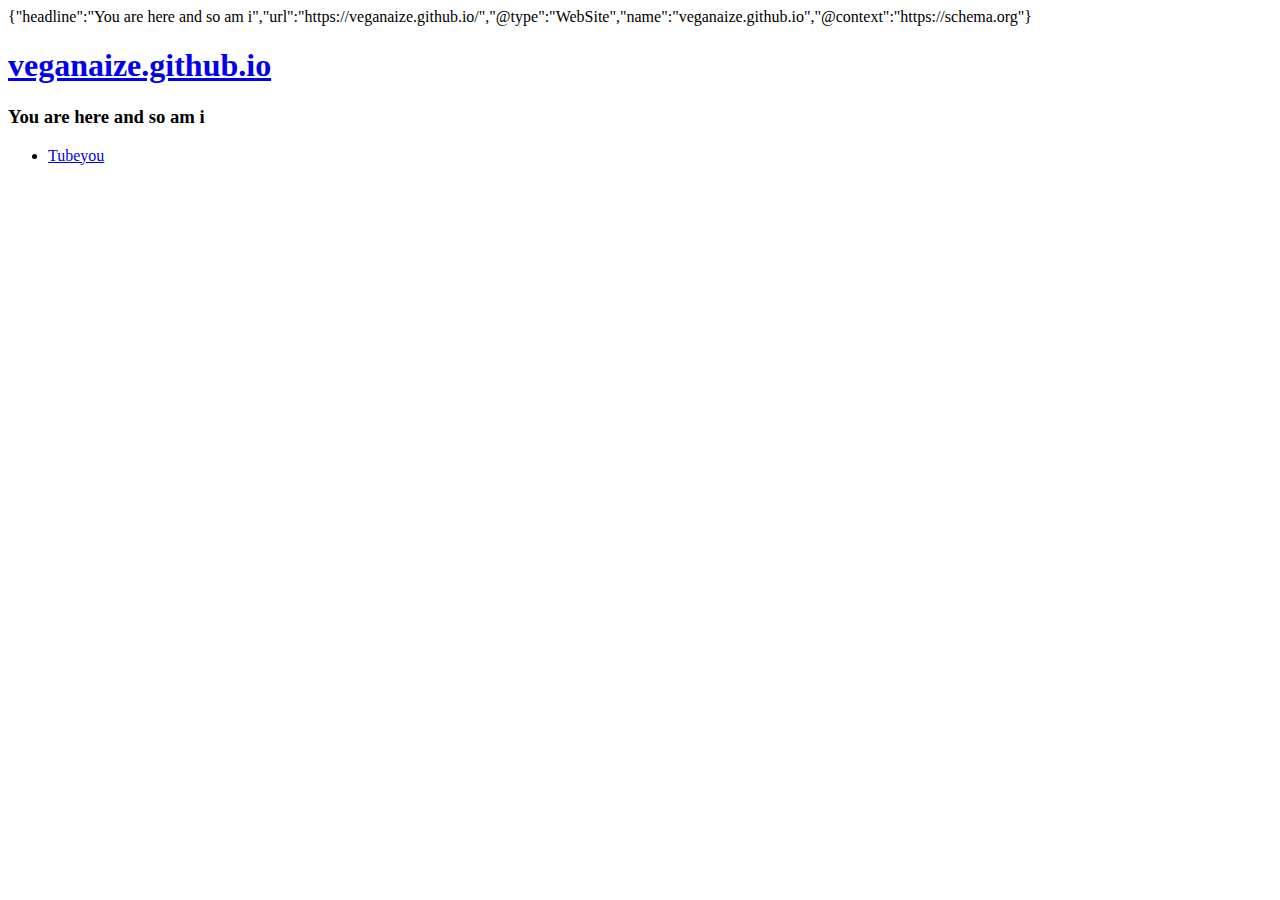
==== index.html @ b47bd34e "Create index.html" ====
<!DOCTYPE html>
<html lang="en-US">
<head>
  <meta charset="UTF-8">
  <meta name="viewport" content="width=device-width, initial-scale=1">
  <title>You are here and so am i | veganaize.github.io</title>
  <link rel="canonical" href="https://veganaize.github.io/" />
  {"headline":"You are here and so am i","url":"https://veganaize.github.io/","@type":"WebSite","name":"veganaize.github.io","@context":"https://schema.org"}</script>
  <!-- set favicon here -->
  <!-- link rel="shortcut icon" type="image/x-icon" href="/favicon.ico" -->
</head>
<body>
  <div class="container-lg px-3 my-5 markdown-body">
    <h1><a href="https://veganaize.github.io/">veganaize.github.io</a></h1>
    <h3 id="you-are-here-and-so-am-i">You are here and so am i</h3>
    <ul>
      <li><a href="https://www.youtube.com/user/TheMadman420">Tubeyou</a></li>
    </ul>
  </div>
</body>
</html>
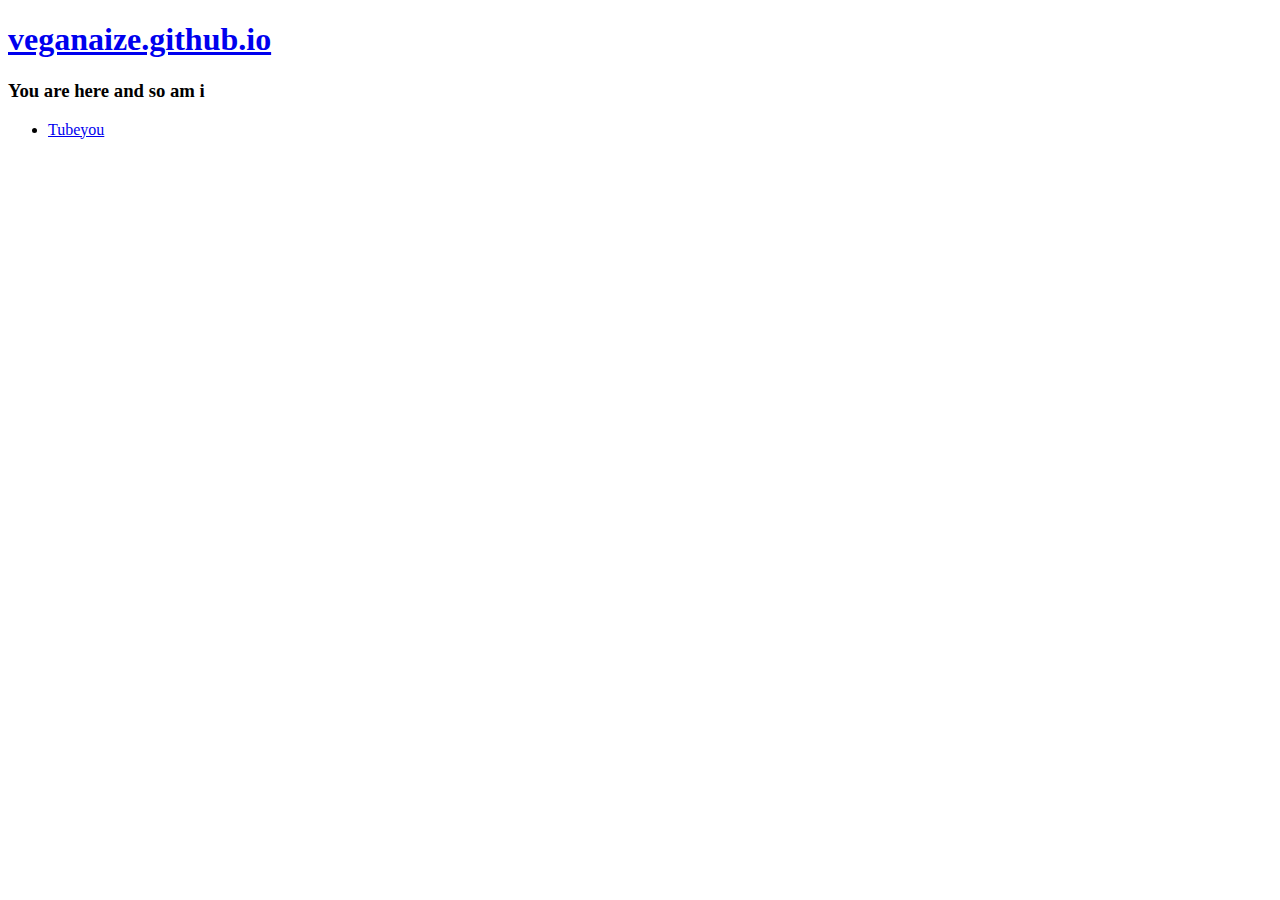
==== commit 90339e18: "Update index.html" ====
--- a/index.html
+++ b/index.html
@@ -5,7 +5,6 @@
   <meta name="viewport" content="width=device-width, initial-scale=1">
   <title>You are here and so am i | veganaize.github.io</title>
   <link rel="canonical" href="https://veganaize.github.io/" />
-  {"headline":"You are here and so am i","url":"https://veganaize.github.io/","@type":"WebSite","name":"veganaize.github.io","@context":"https://schema.org"}</script>
   <!-- set favicon here -->
   <!-- link rel="shortcut icon" type="image/x-icon" href="/favicon.ico" -->
 </head>
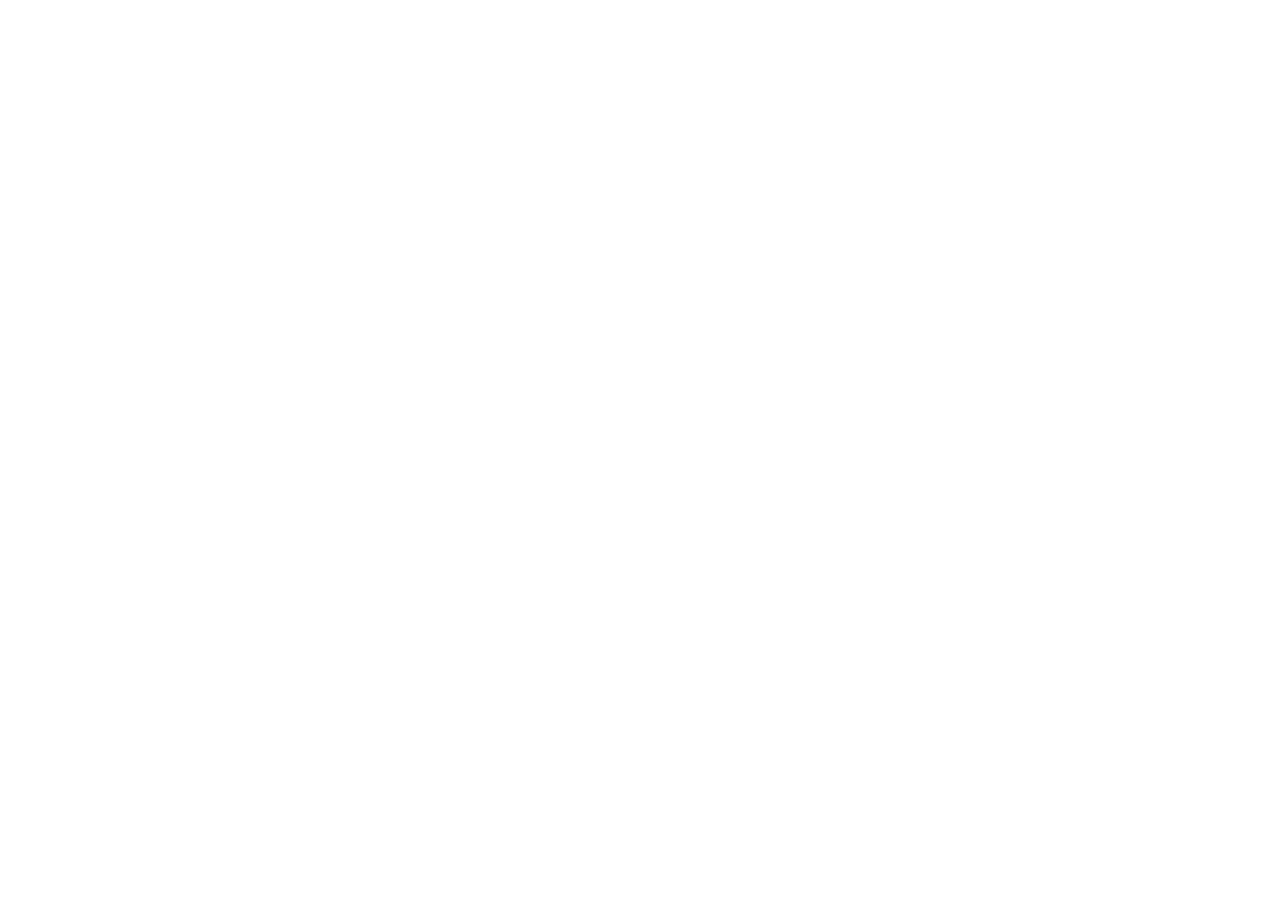
==== commit e342638f: "css font-family" ====
--- a/index.html
+++ b/index.html
@@ -3,14 +3,18 @@
 <head>
   <meta charset="UTF-8">
   <meta name="viewport" content="width=device-width, initial-scale=1">
-  <title>You are here and so am i | veganaize.github.io</title>
+  <title>You are here and so am i | veganaiZe.github.io</title>
   <link rel="canonical" href="https://veganaize.github.io/" />
   <!-- set favicon here -->
   <!-- link rel="shortcut icon" type="image/x-icon" href="/favicon.ico" -->
+  <style>
+    body {
+      font-family:-apple-system,BlinkMacSystemFont,"Segoe UI",Helvetica,Arial,sans-serif,"Apple Color Emoji","Segoe UI Emoji";
+    }
 </head>
 <body>
-  <div class="container-lg px-3 my-5 markdown-body">
-    <h1><a href="https://veganaize.github.io/">veganaize.github.io</a></h1>
+  <div class="container">
+    <h1><a href="https://github.com/veganaize/">veganaiZe</a></h1>
     <h3 id="you-are-here-and-so-am-i">You are here and so am i</h3>
     <ul>
       <li><a href="https://www.youtube.com/user/TheMadman420">Tubeyou</a></li>
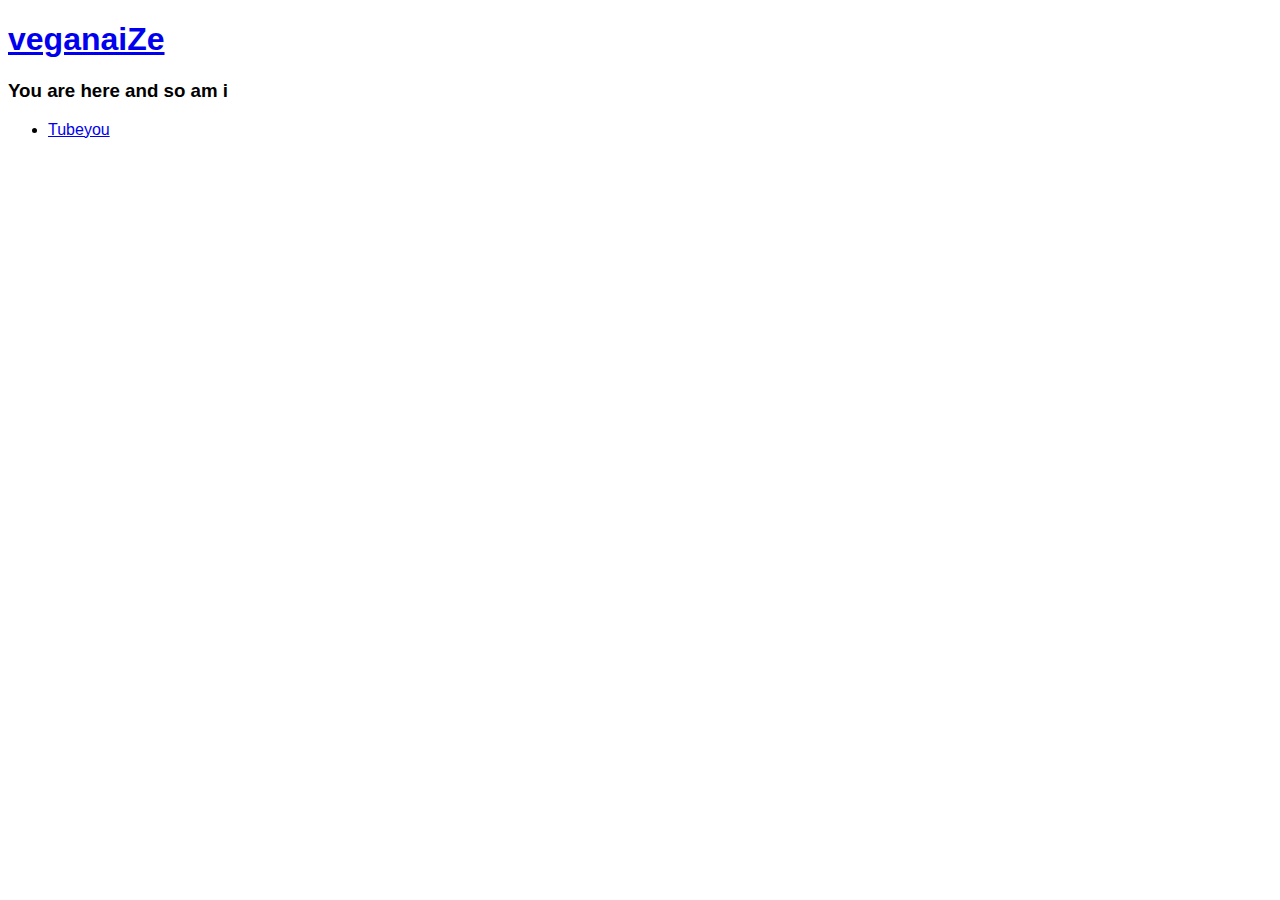
==== commit f68e28dd: "Fix closing 'style' tag" ====
--- a/index.html
+++ b/index.html
@@ -11,6 +11,7 @@
     body {
       font-family:-apple-system,BlinkMacSystemFont,"Segoe UI",Helvetica,Arial,sans-serif,"Apple Color Emoji","Segoe UI Emoji";
     }
+  </style>
 </head>
 <body>
   <div class="container">
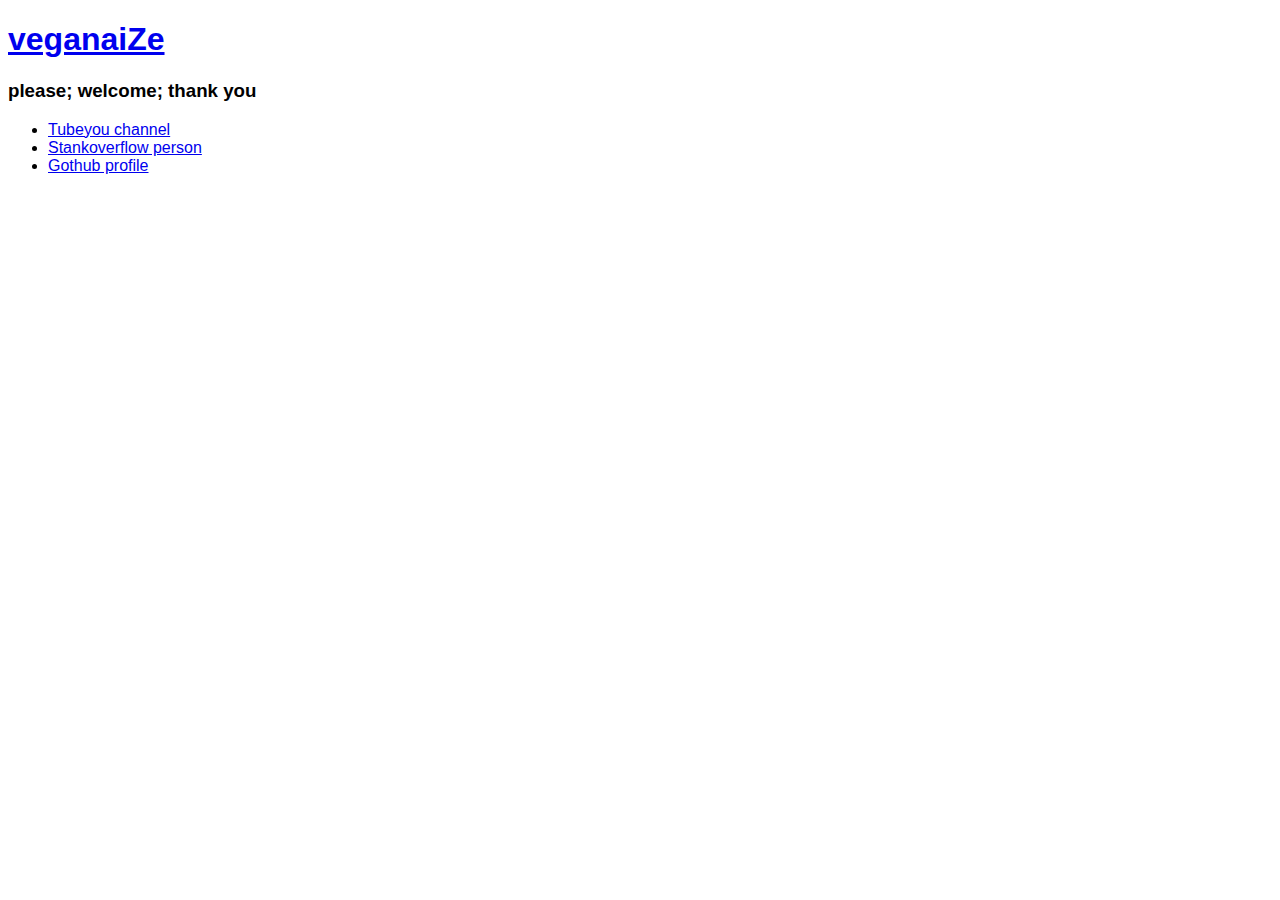
==== commit ecd34cd4: "Add profiles" ====
--- a/index.html
+++ b/index.html
@@ -16,9 +16,11 @@
 <body>
   <div class="container">
     <h1><a href="https://github.com/veganaize/">veganaiZe</a></h1>
-    <h3 id="you-are-here-and-so-am-i">You are here and so am i</h3>
+    <h3>please; welcome; thank you</h3>
     <ul>
-      <li><a href="https://www.youtube.com/user/TheMadman420">Tubeyou</a></li>
+      <li><a href="https://www.youtube.com/user/TheMadman420">Tubeyou channel</a></li>
+      <li><a href="https://stackoverflow.com/users/5039027/veganaize">Stankoverflow person</a></li>
+      <li><a href="https://github.com/veganaize">Gothub profile</a></li>
     </ul>
   </div>
 </body>
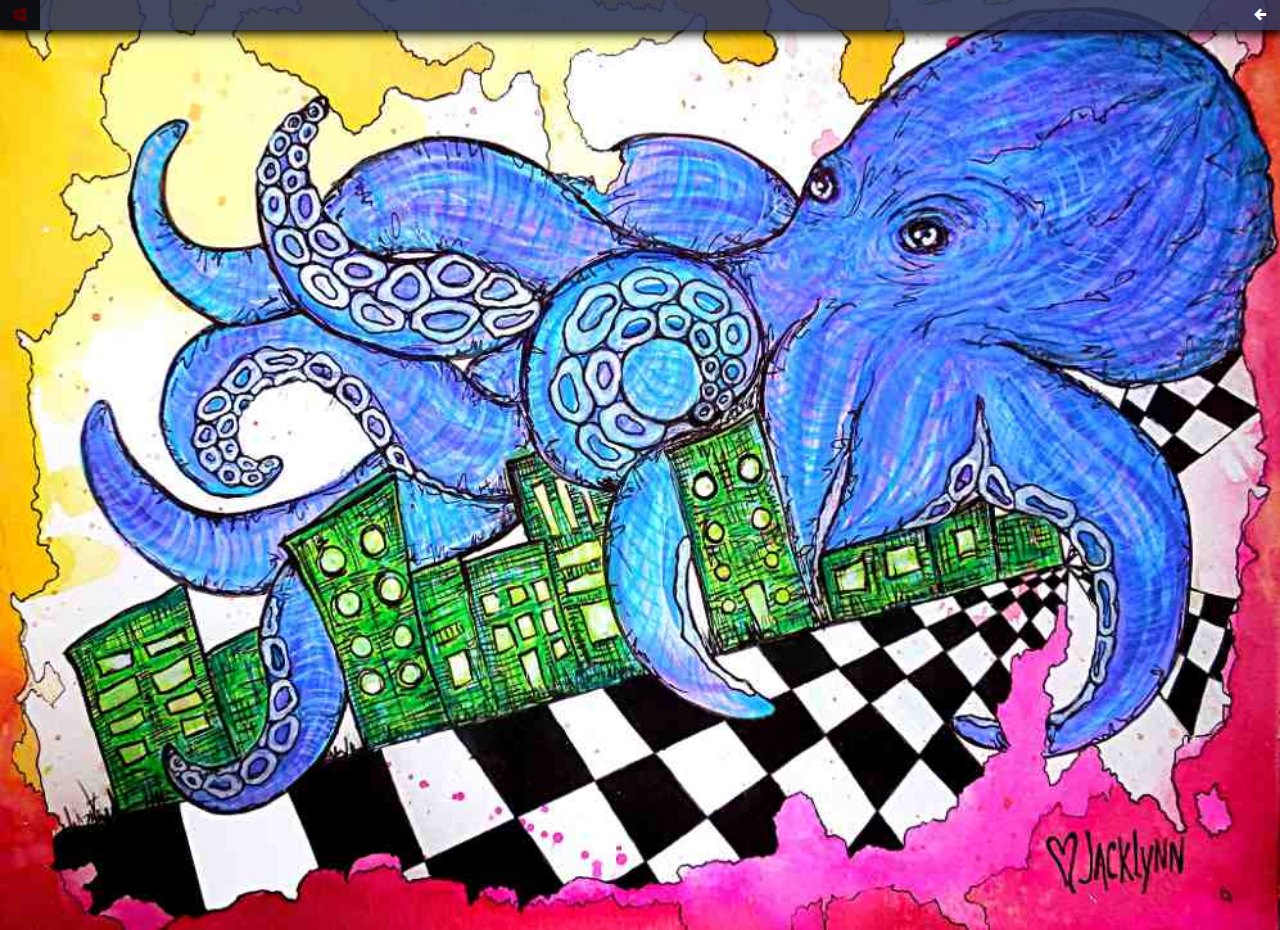
==== commit f53f5e32: "I have no idea..." ====
--- a/index.html
+++ b/index.html
@@ -1,27 +1,128 @@
 <!DOCTYPE html>
-<html lang="en-US">
+<html xmlns="http://www.w3.org/1999/xhtml" lang="en" xml:lang="en">
 <head>
-  <meta charset="UTF-8">
-  <meta name="viewport" content="width=device-width, initial-scale=1">
-  <title>You are here and so am i | veganaiZe.github.io</title>
-  <link rel="canonical" href="https://veganaize.github.io/" />
-  <!-- set favicon here -->
-  <!-- link rel="shortcut icon" type="image/x-icon" href="/favicon.ico" -->
-  <style>
-    body {
-      font-family:-apple-system,BlinkMacSystemFont,"Segoe UI",Helvetica,Arial,sans-serif,"Apple Color Emoji","Segoe UI Emoji";
-    }
-  </style>
+    <meta charset="utf-8">
+    <title>The Windowing Web by veganaiZe</title>
+    <link rel="icon" type="image/png" href="/veganaiZe-32.png" />
+    <link href="https://fonts.googleapis.com/icon?family=Material+Icons" rel="stylesheet" />
+    <link href="css/materialdesignicons.min.css" media="all" rel="stylesheet" type="text/css" />
+    <link href="css/index.css" media="all" rel="stylesheet" type="text/css" />
 </head>
-<body>
-  <div class="container">
-    <h1><a href="https://github.com/veganaize/">veganaiZe</a></h1>
-    <h3>please; welcome; thank you</h3>
-    <ul>
-      <li><a href="https://www.youtube.com/user/TheMadman420">Tubeyou channel</a></li>
-      <li><a href="https://stackoverflow.com/users/5039027/veganaize">Stankoverflow person</a></li>
-      <li><a href="https://github.com/veganaize">Gothub profile</a></li>
-    </ul>
-  </div>
+<body onmousedown="desktopBackground();" oncontextmenu="desktopMenu();event.stopPropagation();event.preventDefault();return false;">
+    <div id="wrapper" style="height:100%">
+        <div id="taskbar" onmousedown="stopMenu();" oncontextmenu="event.stopPropagation();event.preventDefault();">
+            <div id="startbutton" class="taskbar-button" onmousedown="startMenu();event.stopPropagation();">
+                <i class="mdi mdi-windows"></i>
+            </div>
+            <div id="click-here" class="taskbar-button">
+                <i class="mdi mdi-arrow-left-bold"></i>
+            </div>
+        </div>
+        <!-- <object name="foo" type="text/html" data="apps/Startmenu.xhtml"></object> -->
+        <div id="menu-outer-border" class="pointer" onclick="event.stopPropagation();"
+                                                    onmousedown="event.stopPropagation();">
+            <div id="menu-background" class="">
+                <div id="menu-list-app-outer-border">
+                    <div id="menu-list-applications">
+                        <div class="app-row ns" onclick="startApp('Notepad');">
+                            <i class="material-icons blue">assignment</i>
+                            <p>Notepad</p>
+                        </div>
+                        <div class="app-row ns">
+                            <i class="material-icons handi" style="color:grey;">accessible</i>
+                            <p style="color:grey;">Accessiblity</p>
+                            <div class="shadow-right"></div>
+                        </div>
+                        <div class="app-row ns">
+                            <i class="material-icons green" style="color:grey;">android</i>
+                            <p style="color:grey;">Android</p>
+                        </div>
+                        <div class="app-row ns">
+                            <i class="mdi mdi-bell gold" style="color:grey;"></i>
+                            <p style="color:grey;">Reminders</p>
+                        </div>
+                        <a href="https://stackoverflow.com/users/5039027/veganaize">
+                            <div class="app-row ns">
+                                <img src="https://cdn.sstatic.net/Sites/stackoverflow/Img/favicon.ico" />
+                                <p>Stack Overflow</p>
+                            </div>
+                        </a>
+                        <a href="https://www.linkedin.com/in/veganaize-%E2%98%BB">
+                            <div class="app-row ns">
+                                <img src="https://static-exp1.licdn.com/sc/h/al2o9zrvru7aqj8e1x2rzsrca" />
+                                <p>LinkedOut</p>
+                            </div>
+                        </a>
+                        <a href="http://www.guru.com/freelancers/veganaize/portfolio">
+                            <div class="app-row ns">
+                                <img src="https://icons.duckduckgo.com/ip2/www.guru.com.ico" />
+                                <p>Guru</p>
+                            </div>
+                        </a>
+                        <a href="http://stackexchange.com/users/6512162/veganaize?tab=accounts">
+                            <div class="app-row ns">
+                                <img src="https://cdn.sstatic.net/Sites/stackexchange/img/favicon.ico" />
+                                <p>Stack Exchange</p>
+                            </div>
+                        </a>
+                        <a href="https://www.upwork.com/o/profiles/users/_~0148f853bdf5ca3260/">
+                            <div class="app-row ns">
+                                <img src="https://www.upwork.com/favicon.ico" />
+                                <p>Upwork</p>
+                            </div>
+                        </a>
+                        <a href="https://www.khanacademy.org/profile/veganaiZe">
+                            <div class="app-row ns">
+                                <img src="https://www.khanacademy.org/favicon.ico?leaf" />
+                                <p>Khan Academy</p>
+                            </div>
+                        </a>
+                        <a href="https://www.youtube.com/user/TheMadman420">
+                            <div class="app-row ns">
+                                <img src="https://s.ytimg.com/yts/img/favicon-vflz7uhzw.ico" />
+                                <p>YouTube</p>
+                            </div>
+                        </a>
+                        <a href="https://github.com/veganaiZe">
+                            <div class="app-row ns">
+                                <img src="https://github.githubassets.com/favicons/favicon.png" />
+                                <p>GitHub</p>
+                            </div>
+                        </a>
+                        <a href="https://sourceforge.net/u/iysil/profile/">
+                            <div class="app-row ns">
+                                <img src="https://a.fsdn.com/con/img/sandiego/logo-180x180.png" />
+                                <p>SourceForge</p>
+                            </div>
+                        </a>
+                        <div id="menu-list-searchbox" class="caret">
+                            <span class="material-icons pointer" id="search-glass">search</span>
+                        </div>
+                    </div>
+                </div>
+                <div id="menu-emblem">
+                    <img src="veganaiZe-av.gif" width="46" height="46" />
+                </div>
+                <div class="hrule" id="hr1">
+                    <hr class="hr-top" />
+                    <hr class="hr-bottom" />
+                </div>
+                <div class="hrule" id="hr2">
+                    <hr class="hr-top" />
+                    <hr class="hr-bottom" />
+                </div>
+            </div>
+        </div>
+
+        <div id="workarea">
+        </div> <!-- workarea -->
+    </div> <!-- wrapper -->
+
+    <script src="index.js"></script>
+    <script src="window.js"></script>
+    <link href="css/window.css" media="all" rel="stylesheet" type="text/css" />
 </body>
-</html>
+<i class="material-icons blue">
+<i class="material-icons handi">
+<i class="material-icons green">
+</html> <!-- Implemented by veganaiZe -->
--- a/css/index.css
+++ b/css/index.css
@@ -0,0 +1,319 @@
+@font-face {
+  font-family: 'Material Icons';
+  font-style: normal;
+  font-weight: 400;
+  src: url(https://example.com/MaterialIcons-Regular.eot); /* For IE6-8 */
+  src: local('Material Icons'),
+    local('MaterialIcons-Regular'),
+    url(https://example.com/MaterialIcons-Regular.woff2) format('woff2'),
+    url(https://example.com/MaterialIcons-Regular.woff) format('woff'),
+    url(https://example.com/MaterialIcons-Regular.ttf) format('truetype');
+}
+.material-icons {
+  font-family: 'Material Icons';
+  font-weight: normal;
+  font-style: normal;
+  font-size: 24px;  /* Preferred icon size */
+  display: inline-block;
+  line-height: 1;
+  text-transform: none;
+  letter-spacing: normal;
+  word-wrap: normal;
+  white-space: nowrap;
+  direction: ltr;
+  -webkit-font-smoothing: antialiased;
+  text-rendering: optimizeLegibility;
+  -moz-osx-font-smoothing: grayscale;
+  font-feature-settings: 'liga';
+}
+@keyframes fadeIn {
+    from { opacity:0; }
+      to { opacity:1; }
+}
+@keyframes fadeOut {
+    from { opacity:1; }
+      to { opacity:0; }
+}
+textarea{resize:none;}
+*{ margin:0;padding:0}
+html,body{ height:100%;}
+body{
+    background:#121212 url("../octotakeover_lite.jpg") center/cover no-repeat fixed;
+    color:#FFFFFF;
+    cursor:default;
+    overflow:hidden;
+}
+a:link{ text-decoration:none;}
+a:visited{ text-decoration:none;}
+a:hover{ text-decoration:none;}
+a:active{ text-decoration:none;}
+
+#taskbar {
+    z-index:16777270;
+    position:relative;
+    display:block;
+    height:30px;
+    background-color:rgba(45,53,90,0.9);
+    box-shadow: 0px 0px 10px 4px #000000;
+}
+.taskbar-button { /* Entire button div */
+    height:30px;
+    width:40px;
+    position:relative;
+    display:inline-block;
+    background-color:transparent;
+    color:#FFFFFF;
+}
+.taskbar-button i { /* Webfont icon inside of the button */
+    display:block;
+    margin:auto;
+    position:absolute;
+    top:50%;
+    left:50%;
+    transform:translate(-50%,-50%);
+    font-size:18px;
+}
+/* Startbutton specifics here */
+#startbutton {
+    transition:color 1.8s;
+    transition:background-color .16s;
+}
+#startbutton:hover {
+    color:rgba(100,0,0,0.8);
+    background-color:rgba(0,0,0,0.8);
+}
+
+/* Start Menu */
+#menu-outer-border {
+    z-index:16777271;
+    position:absolute;
+    display:none;
+    border:1px solid #4A5586;
+    width:400px;
+    height:470px;
+    border-radius:5px;
+    animation:fadeIn .4s;
+    transition: all 2s ease-in-out;
+    box-shadow: 12px 12px 24px 4px black;
+}
+#menu-background {
+    border:1px solid #7484CC;
+    width:398px;
+    height:468px;
+    background-color:rgba(94, 108, 175, 0.9);;
+    border-radius:5px;
+    position:absolute;
+}
+
+/* Start Menu - Left Side */
+#menu-list-app-outer-border {
+    border:1px solid #A0A0A0;
+    border-radius:5px;
+    width:245px;
+    position:absolute;
+    top:5px;
+    left:5px;
+    bottom:5px;
+
+}
+#menu-list-applications {
+    border:1px solid black;
+    width:241px;
+    top:0px;
+    bottom:0px;
+    background-color:#FFFFFF;
+    color:black;
+    border-radius:5px;
+    position:absolute;
+    padding-left:1px;
+    padding-right:1px;
+    padding-top:1px;
+    padding-bottom:6px;
+    box-shadow:1px 1px 12px #222222 inset;
+}
+#menu-list-applications a {
+    cursor:default;
+}
+.app-row {
+    color:#111111;
+    border:1px solid transparent;
+    font-size:12px;
+    height:2em;
+    padding-top:6px;
+}
+.app-row i, .app-row p, .app-row img {
+    display:inline-block;
+    vertical-align:middle;
+    padding-left:6px;
+}
+.app-row i, .app-row img {
+    height:22px;
+    width:22px;
+}
+.app-row p {
+    font-family:"Segoe UI", Tahoma, Arial, Helvetica, sans-serif;
+    font-weight:600;
+    letter-spacing:.06em;
+}
+.app-row:hover {
+    border:1px solid rgb(124,161,205);
+    border-radius:3px;
+    /*background-color:rgba(195,220,252,0.3);*/
+    background:linear-gradient(to bottom,rgba(234,243,252,0.9),rgba(193,219,252,0.9));
+    box-shadow:6px 2px 9px -6px rgba(50,50,50,.8) inset;
+}
+#menu-list-searchbox {
+    border:1px solid;
+    border-color: rgb(100,100,100) rgb(147,147,147) rgb(147,147,147) rgb(100,100,100);
+    position:absolute;
+    width:225px;
+    height:24px;
+    bottom:5px;
+    left:5px;
+}
+.taskbar-menu-icon-box-left {
+    width:5px;
+    height:5px
+}
+.taskbar-menu-icon-box-right {
+    width:7px;
+    height:6px;
+}
+
+/* Start Menu - Right Side */
+#menu-emblem {
+    background-color:rgba(0,0,0,0.45);
+    color:white;
+    width:57px;
+    height:57px;
+    border-radius:5px;
+    position:absolute;
+    right:43px;
+    top:7px;
+}
+#menu-emblem img {
+    position: absolute;
+    top: 50%;
+    left: 50%;
+    transform: translate(-50%, -50%);
+}
+hr {
+    width:75%;
+    border:0;
+    height:1px;
+    display:block;
+    margin:0.5em auto;
+}
+.hr-top {
+    background-image:linear-gradient(to right, rgba(0,0,0,0), rgba(0,0,0,1), rgba(0,0,0,0));
+    padding-bottom:0;
+    margin-bottom:0;
+}
+.hr-bottom {
+    background-image:linear-gradient(to right, rgba(199,199,199,0), rgba(199,199,199,0.75), rgba(199,199,199,0));
+    padding-top:0;
+    margin-top:0;
+}
+.hrule {
+    position:absolute;
+    right:0px;
+    width:148px;
+}
+#hr1 { top:169px;}
+#hr2 { top:243px;}
+#search-glass {
+    position:absolute;
+    right:5px;
+    transform:scaleX(-1);
+    color:dodgerblue;
+}
+#avatar {
+    font-size:48px;
+    top:0;
+    left:0;
+    bottom:0;
+    right:0;
+    margin:auto;
+    position:absolute;
+    text-align:center;
+    line-height:56px;
+
+}
+
+/* <- Click Here To Begin */
+#click-here {
+    position:absolute;
+    right:0px;
+
+}
+
+#workarea {
+    position:relative;
+    /*top:0;
+    left:0;*/
+    width:100%;
+    height:100%;
+
+}
+/* General Colors & Pointers */
+.green {color:#6AB344;}
+.blue {color:skyblue;}
+.handi {color:#65B9F3;}
+.gold {color:rgb(176, 167, 41);}
+.red {color:rgb(100,0,0);}
+.redx { color:rgb(199,80,80); background-color:white; }
+.redx-highlight { color:rgb(224,67,67); }
+.pointer {cursor:default;}
+.caret {cursor:text;}
+.mdi {font-size:22px;}
+.ns {
+    user-select:none;
+    -webkit-touch-callout: none; /* iOS Safari */
+    -webkit-user-select: none; /* Safari */
+    -khtml-user-select: none; /* Konqueror HTML */
+    -moz-user-select: none; /* Firefox */
+    -ms-user-select: none; /* Internet Explorer/Edge */
+}
+.fade {
+    transition:opacity 2s;
+    -webkit-transition:opacity 2s;
+    -o-transition:opacity 2s;
+    -moz-transition:opacity 2s;
+    opacity:0;
+}
+.float-left { float:left; }
+.float-right { float:right; overflow:auto; }
+.closex {
+    width:44px;
+    height:19px;
+    line-height:19px;
+    background-color:rgb(199,80,80);
+    color:#FFF;
+    text-align:center;
+    font-family: Arial, san-serif;
+    cursor:default;
+    transition:color 1.8s;
+    transition:background-color .16s;
+}
+.closex:hover {
+    background-color:rgb(224,67,67);
+}
+.menubar {
+    height:18px;
+    line-height:18px;
+    background-color:rgb(245,246,247);
+    color:#000;
+    font-family: 'Segoe UI', Tahoma, sans-serif;
+    font-size:11px;
+    /*box-shadow: 0px 5px 5px #FFF;*/
+}
+.menubar-item {
+    display:inline-block;
+    padding-left:7px;
+    padding-right:7px;
+    border:1px solid transparent;
+}
+.menubar-item:hover {
+    border:1px solid rgb(122,176,232);
+    background-color:rgba(213,231,248,0.5);
+}
--- a/css/window.css
+++ b/css/window.css
@@ -0,0 +1,33 @@
+#prediv {
+    opacity:0.5;
+    position:absolute;
+    background-color:rgba(111,111,111,0.4);
+    color:rgba(111,111,111,0.4);
+    width:50%;
+    height:100%;
+    top:0px;
+    bottom:0px;
+}
+
+.titlebar {
+    font-family:'Segoe UI', Tahoma, Helvetica, Arial, sans-serif;
+    height:26px;
+    line-height:26px;
+    text-align:center;
+    cursor:move;
+    opacity:0.8;
+}
+
+.ws-overlappedwindow {
+    padding:2px;
+    position:fixed;
+    top:50px;
+    left:50px;
+    width:400px;
+    height:300px;
+    position:absolute;
+    border:1px solid #5868B2;
+    background-color:rgba(74, 85, 134, 0.9);
+    color:#EEE;
+    box-shadow:2px 2px 4px rgba(12,13,14,0.5);
+}
